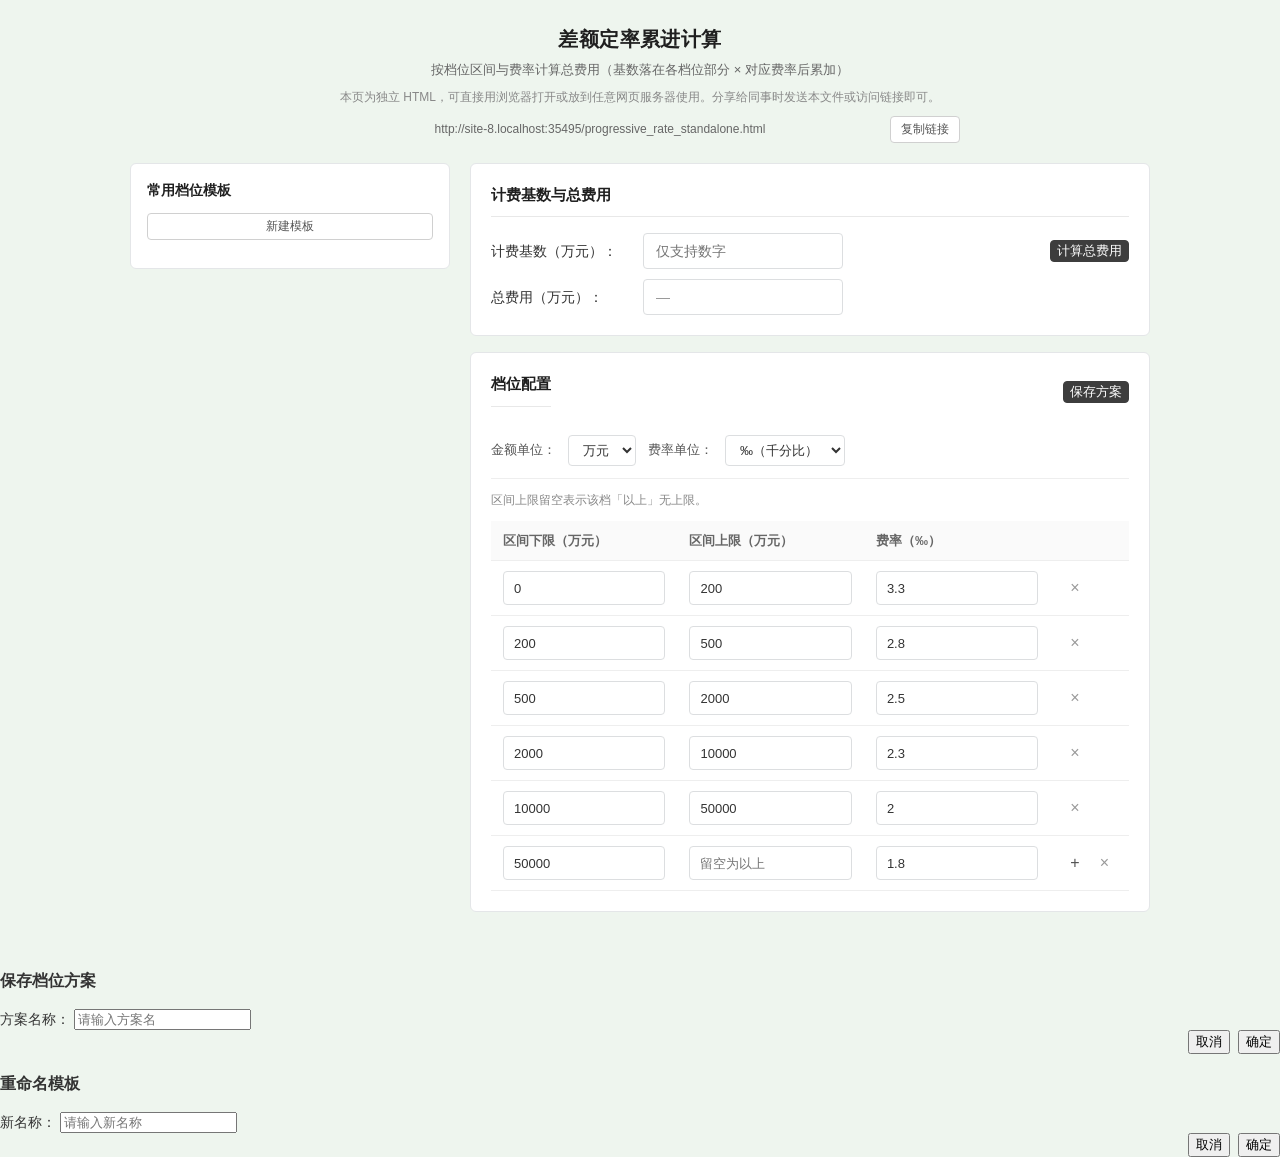
==== progressive_rate_standalone.html @ 848de78d "Add progressive rate calculator and GitHub Pages docs Made-with: Cursor" ====
<!DOCTYPE html>
<html lang="zh-CN">
<head>
    <meta charset="UTF-8">
    <meta name="viewport" content="width=device-width, initial-scale=1.0">
    <title>差额定率累进计算</title>
    <style>
        * { box-sizing: border-box; }
        /* 页面整体：浅绿背景 */
        body.progressive-rate-page { margin: 0; background: #eef5ee; color: #333; font-family: -apple-system, BlinkMacSystemFont, "Segoe UI", "PingFang SC", "Microsoft YaHei", sans-serif; font-size: 14px; line-height: 1.5; }
        .progressive-rate-wrap { min-height: 100vh; padding: 24px 0; }
        .progressive-rate .container { max-width: 1160px; margin: 0 auto; padding: 0 20px; }

        /* 页头：居中 */
        .progressive-rate .pr-header { margin-bottom: 20px; text-align: center; }
        .progressive-rate .pr-title { font-size: 20px; font-weight: 600; color: #1f1f1f; margin: 0 0 6px 0; letter-spacing: 0.02em; }
        .progressive-rate .pr-desc { font-size: 13px; color: #666; margin: 0 0 8px 0; }
        .progressive-rate .pr-share-hint { font-size: 12px; color: #888; margin: 0 0 10px 0; }
        .progressive-rate .share-bar { display: flex; flex-direction: row; align-items: center; justify-content: center; gap: 10px; margin-top: 10px; flex-wrap: wrap; max-width: 680px; margin-left: auto; margin-right: auto; }
        .progressive-rate .share-url-display { flex: 1; min-width: 0; max-width: 560px; font-size: 12px; color: #666; word-break: break-all; line-height: 1.4; }
        .progressive-rate .pr-right-block { display: flex; flex-direction: column; align-items: stretch; max-width: 680px; margin-left: auto; margin-right: auto; width: 100%; }
        .progressive-rate .pr-right-block .card { width: 100%; }

        /* 卡片 */
        .progressive-rate .card { background: #fff; border: 1px solid #e4e6e8; border-radius: 6px; padding: 20px; margin-bottom: 16px; }
        .progressive-rate .card h2 { font-size: 15px; font-weight: 600; color: #1f1f1f; margin: 0 0 16px 0; padding-bottom: 10px; border-bottom: 1px solid #e8e8e8; }

        /* 计费基数与总费用 */
        .progressive-rate .pr-io-block { }
        .progressive-rate .pr-io-row { display: flex; align-items: center; gap: 12px; flex-wrap: wrap; margin-bottom: 10px; }
        .progressive-rate .pr-io-row:last-child { margin-bottom: 0; }
        .progressive-rate .pr-io-row .btn-primary { margin-left: auto; }
        .progressive-rate .pr-io-label { font-size: 14px; color: #333; width: 140px; text-align: left; flex-shrink: 0; }
        .progressive-rate .pr-io-input { width: 200px; min-width: 200px; padding: 8px 12px; font-size: 14px; height: 36px; min-height: 36px; box-sizing: border-box; background: #fff; border: 1px solid #dcdee0; border-radius: 4px; color: #333; display: inline-flex; align-items: center; }
        .progressive-rate .pr-io-row input.pr-io-input { display: block; }
        .progressive-rate .pr-io-row input.pr-io-input:focus { outline: none; border-color: #8c8c8c; }
        .progressive-rate .output-box.empty { color: #999; }

        /* 单位配置 */
        .progressive-rate .unit-config { display: flex; align-items: center; gap: 12px; flex-wrap: wrap; margin-bottom: 12px; padding-bottom: 12px; border-bottom: 1px solid #eee; }
        .progressive-rate .unit-config label { font-size: 13px; color: #555; }
        .progressive-rate .unit-config select { padding: 6px 10px; font-size: 13px; border: 1px solid #dcdee0; border-radius: 4px; background: #fff; color: #333; }

        /* 档位配置区 */
        .progressive-rate .tiers-toolbar { margin-bottom: 12px; }
        .progressive-rate .card .subtitle, .progressive-rate .pr-card-note { font-size: 12px; color: #888; margin: 0 0 12px 0; }
        .progressive-rate .module-header { display: flex; align-items: center; justify-content: space-between; flex-wrap: wrap; gap: 8px; margin-bottom: 12px; }
        .progressive-rate .tiers-table { width: 100%; border-collapse: collapse; font-size: 13px; }
        .progressive-rate .tiers-table th, .progressive-rate .tiers-table td { padding: 10px 12px; text-align: left; vertical-align: middle; border-bottom: 1px solid #eee; }
        .progressive-rate .tiers-table th { color: #666; font-weight: 600; font-size: 13px; background: #fafafa; }
        .progressive-rate .tiers-table input[type="number"] { width: 100%; min-width: 80px; padding: 8px 10px; font-size: 13px; height: 34px; box-sizing: border-box; background: #fff; border: 1px solid #dcdee0; border-radius: 4px; color: #333; }
        .progressive-rate .tiers-table input[type="number"]:focus { outline: none; border-color: #8c8c8c; }
        .progressive-rate .tier-actions { display: flex; align-items: center; gap: 4px; }
        .progressive-rate .tier-add { color: #555; cursor: pointer; padding: 4px 8px; font-size: 16px; background: none; border: none; line-height: 1; }
        .progressive-rate .tier-add:hover { color: #333; }
        .progressive-rate .tier-delete { color: #999; cursor: pointer; padding: 4px 8px; font-size: 16px; background: none; border: none; line-height: 1; }
        .progressive-rate .tier-delete:hover { color: #666; }

        /* 布局 */
        .progressive-rate .page-layout { display: flex; gap: 20px; align-items: flex-start; justify-content: center; max-width: 1160px; margin: 0 auto; }
        .progressive-rate .sidebar { flex-shrink: 0; width: 320px; background: #fff; border: 1px solid #e4e6e8; border-radius: 6px; padding: 16px; }
        .progressive-rate .sidebar h3 { font-size: 14px; font-weight: 600; color: #1f1f1f; margin: 0 0 12px 0; }
        .progressive-rate .sidebar .btn-new-template { width: 100%; margin-bottom: 12px; }
        .progressive-rate .template-list { list-style: none; margin: 0; padding: 0; }
        .progressive-rate .template-item { display: flex; align-items: center; gap: 6px; padding: 8px 0; border-bottom: 1px solid #f0f0f0; }
        .progressive-rate .template-item:last-child { border-bottom: none; }
        .progressive-rate .template-name { flex: 1; font-size: 13px; color: #333; overflow: hidden; text-overflow: ellipsis; white-space: nowrap; }
        .progressive-rate .template-actions { flex-shrink: 0; display: flex; gap: 4px; }
        .progressive-rate .template-actions button { font-size: 12px; padding: 4px 8px; }
        .progressive-rate .main-content { flex: 1; min-width: 0; max-width: 680px; }

        /* 按钮 */
        .progressive-rate .btn { font-size: 13px; border-radius: 4px; cursor: pointer; }
        .progressive-rate .btn-sm { padding: 4px 10px; font-size: 12px; }
        .progressive-rate .btn-primary { background: #3d3d3d; border: 1px solid #3d3d3d; color: #fff; }
        .progressive-rate .btn-primary:hover { background: #505050; border-color: #505050; }
        .progressive-rate .btn-secondary { background: #fff; border: 1px solid #d0d0d0; color: #555; }
        .progressive-rate .btn-secondary:hover { background: #f5f5f5; border-color: #b8b8b8; color: #333; }

        /* 弹窗 */
        .progressive-rate .modal-overlay { position: fixed; inset: 0; background: rgba(0,0,0,0.35); display: flex; align-items: center; justify-content: center; z-index: 1000; }
        .progressive-rate .modal-overlay.hidden { display: none; }
        .progressive-rate .modal-box { background: #fff; border: 1px solid #e4e6e8; border-radius: 6px; padding: 20px; min-width: 300px; box-shadow: 0 2px 12px rgba(0,0,0,0.08); }
        .progressive-rate .modal-box h3 { font-size: 14px; font-weight: 600; color: #1f1f1f; margin: 0 0 14px 0; }
        .progressive-rate .modal-box .modal-body { margin-bottom: 14px; }
        .progressive-rate .modal-box .modal-body label { font-size: 13px; color: #555; }
        .progressive-rate .modal-box input[type="text"] { width: 100%; padding: 8px 10px; font-size: 13px; margin-top: 4px; box-sizing: border-box; border: 1px solid #dcdee0; border-radius: 4px; }

        /* 提示与隐藏 */
        .toast { position: fixed; bottom: 2rem; left: 50%; transform: translateX(-50%); padding: 0.75rem 1.5rem; background: #333; color: #fff; border-radius: 6px; box-shadow: 0 4px 12px rgba(0,0,0,0.2); z-index: 1001; font-size: 13px; }
        .toast.hidden { display: none; }
        .modal-box .modal-actions { display: flex; gap: 8px; justify-content: flex-end; }
    </style>
</head>
<body class="progressive-rate-page">
    <div class="progressive-rate-wrap">
    <div class="container progressive-rate">
        <header class="pr-header">
            <h1 class="pr-title">差额定率累进计算</h1>
            <p class="pr-desc">按档位区间与费率计算总费用（基数落在各档位部分 × 对应费率后累加）</p>
            <p class="pr-share-hint">本页为独立 HTML，可直接用浏览器打开或放到任意网页服务器使用。分享给同事时发送本文件或访问链接即可。</p>
            <div class="share-bar">
                <span id="shareUrlDisplay" class="share-url-display"></span>
                <button type="button" class="btn btn-secondary btn-sm" id="btnCopyLink">复制链接</button>
            </div>
        </header>

        <div class="page-layout">
            <aside class="sidebar">
                <h3>常用档位模板</h3>
                <button type="button" class="btn btn-secondary btn-sm btn-new-template" id="btnNewTemplate">新建模板</button>
                <ul class="template-list" id="templateList"></ul>
            </aside>
            <main class="main-content">
            <div class="pr-right-block">
        <section class="card">
            <h2>计费基数与总费用</h2>
            <div class="pr-io-block">
                <div class="io-row pr-io-row">
                    <label for="baseInput" class="pr-io-label">计费基数（<span class="unit-amount">万元</span>）：</label>
                    <input type="text" id="baseInput" class="pr-io-input" inputmode="decimal" placeholder="仅支持数字" autocomplete="off">
                    <button type="button" class="btn btn-primary" id="btnCalc">计算总费用</button>
                </div>
                <div class="total-fee-row pr-io-row">
                    <span class="pr-io-label">总费用（<span class="unit-amount">万元</span>）：</span>
                    <div id="totalOutput" class="pr-io-input output-box empty">—</div>
                </div>
            </div>
        </section>
            </div>
        <section class="card">
            <div class="module-header">
                <h2>档位配置</h2>
                <div class="tiers-toolbar">
                    <button type="button" class="btn btn-primary" id="btnSaveScheme">保存方案</button>
                </div>
            </div>
            <div class="unit-config">
                <label>金额单位：</label>
                <select id="unitAmount">
                    <option value="元">元</option>
                    <option value="万元" selected>万元</option>
                    <option value="亿元">亿元</option>
                </select>
                <label>费率单位：</label>
                <select id="unitRate">
                    <option value="‰" selected>‰（千分比）</option>
                    <option value="%">%（百分比）</option>
                </select>
            </div>
            <p class="pr-card-note">区间上限留空表示该档「以上」无上限。</p>
            <table class="tiers-table">
                <thead>
                    <tr>
                        <th>区间下限（<span class="unit-amount">万元</span>）</th>
                        <th>区间上限（<span class="unit-amount">万元</span>）</th>
                        <th>费率（<span class="unit-rate">‰</span>）</th>
                        <th style="width: 4rem;"></th>
                    </tr>
                </thead>
                <tbody id="tiersContainer"></tbody>
            </table>
        </section>
            </main>
        </div>
    </div>
    </div>

    <div id="toast" class="toast hidden"></div>

    <div id="saveSchemeModal" class="modal-overlay hidden">
        <div class="modal-box">
            <h3>保存档位方案</h3>
            <div class="modal-body">
                <label for="schemeNameInput">方案名称：</label>
                <input type="text" id="schemeNameInput" placeholder="请输入方案名" maxlength="50" autocomplete="off">
            </div>
            <div class="modal-actions">
                <button type="button" class="btn btn-secondary btn-sm" id="btnSchemeCancel">取消</button>
                <button type="button" class="btn btn-primary btn-sm" id="btnSchemeConfirm">确定</button>
            </div>
        </div>
    </div>

    <div id="renameModal" class="modal-overlay hidden">
        <div class="modal-box">
            <h3>重命名模板</h3>
            <div class="modal-body">
                <label for="renameInput">新名称：</label>
                <input type="text" id="renameInput" placeholder="请输入新名称" maxlength="50" autocomplete="off">
            </div>
            <div class="modal-actions">
                <button type="button" class="btn btn-secondary btn-sm" id="btnRenameCancel">取消</button>
                <button type="button" class="btn btn-primary btn-sm" id="btnRenameConfirm">确定</button>
            </div>
        </div>
    </div>

    <script>
(function () {
    const baseInput = document.getElementById('baseInput');
    const btnCalc = document.getElementById('btnCalc');
    const totalOutput = document.getElementById('totalOutput');
    const tiersContainer = document.getElementById('tiersContainer');

    function syncUnitLabels() {
        var amount = document.getElementById('unitAmount').value;
        var rate = document.getElementById('unitRate').value;
        document.querySelectorAll('.unit-amount').forEach(function (el) { el.textContent = amount; });
        document.querySelectorAll('.unit-rate').forEach(function (el) { el.textContent = rate; });
    }

    document.getElementById('unitAmount').addEventListener('change', syncUnitLabels);
    document.getElementById('unitRate').addEventListener('change', syncUnitLabels);

    const STORAGE_KEY = 'progressive_rate_templates';

    function getTemplates() {
        try {
            var raw = localStorage.getItem(STORAGE_KEY);
            return raw ? JSON.parse(raw) : [];
        } catch (e) {
            return [];
        }
    }

    function saveTemplates(list) {
        try {
            localStorage.setItem(STORAGE_KEY, JSON.stringify(list));
        } catch (e) {}
    }

    function renderTemplateList() {
        var list = document.getElementById('templateList');
        var data = getTemplates();
        list.innerHTML = '';
        function esc(s) {
            if (!s) return '';
            return String(s).replace(/&/g, '&amp;').replace(/</g, '&lt;').replace(/>/g, '&gt;').replace(/"/g, '&quot;');
        }
        data.forEach(function (t) {
            var li = document.createElement('li');
            li.className = 'template-item';
            li.innerHTML =
                '<span class="template-name" data-id="' + esc(t.id) + '" title="' + esc(t.name || '') + '">' + esc(t.name || '未命名') + '</span>' +
                '<span class="template-actions">' +
                '<button type="button" class="btn btn-secondary btn-sm btn-template-edit" data-id="' + esc(t.id) + '">编辑</button>' +
                '<button type="button" class="btn btn-secondary btn-sm btn-template-rename" data-id="' + esc(t.id) + '">重命名</button>' +
                '<button type="button" class="btn btn-secondary btn-sm btn-template-delete" data-id="' + esc(t.id) + '">删除</button>' +
                '</span>';
            list.appendChild(li);
        });
        list.querySelectorAll('.btn-template-edit').forEach(function (btn) {
            btn.addEventListener('click', function (e) {
                e.stopPropagation();
                var id = this.dataset.id;
                var data = getTemplates().find(function (t) { return t.id === id; });
                if (data && data.tiers && data.tiers.length) {
                    tiers.length = 0;
                    data.tiers.forEach(function (r) {
                        tiers.push({ lower: r.lower, upper: r.upper === undefined || r.upper === null ? '' : r.upper, rate: r.rate });
                    });
                    renderTiers();
                    showToast('已加载模板：' + (data.name || '未命名'));
                }
            });
        });
        list.querySelectorAll('.btn-template-rename').forEach(function (btn) {
            btn.addEventListener('click', function (e) {
                e.stopPropagation();
                var id = this.dataset.id;
                var t = getTemplates().find(function (x) { return x.id === id; });
                openRenameModal(id, t ? (t.name || '') : '');
            });
        });
        list.querySelectorAll('.btn-template-delete').forEach(function (btn) {
            btn.addEventListener('click', function (e) {
                e.stopPropagation();
                var id = this.dataset.id;
                var data = getTemplates().filter(function (t) { return t.id !== id; });
                saveTemplates(data);
                renderTemplateList();
                showToast('已删除该模板');
            });
        });
    }

    function openRenameModal(id, currentName) {
        window._renameTemplateId = id;
        document.getElementById('renameInput').value = currentName;
        document.getElementById('renameModal').classList.remove('hidden');
        document.getElementById('renameInput').focus();
    }

    function closeRenameModal() {
        document.getElementById('renameModal').classList.add('hidden');
        window._renameTemplateId = null;
    }

    function openSaveSchemeModal() {
        document.getElementById('schemeNameInput').value = '';
        document.getElementById('saveSchemeModal').classList.remove('hidden');
        document.getElementById('schemeNameInput').focus();
    }

    function closeSaveSchemeModal() {
        document.getElementById('saveSchemeModal').classList.add('hidden');
    }

    document.getElementById('btnSaveScheme').addEventListener('click', openSaveSchemeModal);
    document.getElementById('btnSchemeCancel').addEventListener('click', closeSaveSchemeModal);
    document.getElementById('btnSchemeConfirm').addEventListener('click', function () {
        var name = document.getElementById('schemeNameInput').value.trim();
        if (!name) { showToast('请输入方案名称'); return; }
        syncTiersFromDom();
        var list = getTemplates();
        var newId = 't_' + Date.now() + '_' + Math.random().toString(36).slice(2, 8);
        list.push({ id: newId, name: name, tiers: tiers.map(function (t) { return { lower: t.lower, upper: t.upper, rate: t.rate }; }) });
        saveTemplates(list);
        renderTemplateList();
        closeSaveSchemeModal();
        showToast('方案已保存');
    });
    document.getElementById('btnNewTemplate').addEventListener('click', function () {
        tiers = [{ lower: 0, upper: '', rate: 0 }];
        renderTiers();
        showToast('已清空为新建模板');
    });
    document.getElementById('btnRenameCancel').addEventListener('click', closeRenameModal);
    document.getElementById('btnRenameConfirm').addEventListener('click', function () {
        var id = window._renameTemplateId;
        if (!id) return;
        var newName = document.getElementById('renameInput').value.trim();
        if (!newName) { showToast('请输入新名称'); return; }
        var list = getTemplates();
        var t = list.find(function (x) { return x.id === id; });
        if (t) { t.name = newName; saveTemplates(list); renderTemplateList(); closeRenameModal(); showToast('已重命名'); }
    });

    const defaultTiers = [
        { lower: 0, upper: 200, rate: 3.30 },
        { lower: 200, upper: 500, rate: 2.80 },
        { lower: 500, upper: 2000, rate: 2.50 },
        { lower: 2000, upper: 10000, rate: 2.30 },
        { lower: 10000, upper: 50000, rate: 2.00 },
        { lower: 50000, upper: '', rate: 1.80 },
    ];
    let tiers = defaultTiers.map(t => ({ ...t }));

    function parseNum(val) {
        if (val === '' || val == null) return null;
        var s = String(val).trim();
        if (s === '') return null;
        var n = parseFloat(s);
        return isNaN(n) ? null : n;
    }

    baseInput.addEventListener('keypress', function (e) {
        var k = e.key;
        if (['Backspace', 'Tab', 'ArrowLeft', 'ArrowRight', 'Delete'].includes(k)) return;
        if (e.ctrlKey || e.metaKey) return;
        if (k === '.' && !e.target.value.includes('.')) return;
        if (!/[0-9]/.test(k)) e.preventDefault();
    });
    baseInput.addEventListener('paste', function (e) {
        var text = (e.clipboardData || window.clipboardData).getData('text');
        if (text && !/^[\d.\s]*$/.test(text)) e.preventDefault();
    });
    baseInput.addEventListener('input', function () {
        var v = this.value.replace(/[^\d.]/g, '');
        var parts = v.split('.');
        if (parts.length > 2) v = parts[0] + '.' + parts.slice(1).join('');
        this.value = v;
    });

    function renderTiers() {
        tiersContainer.innerHTML = '';
        tiers.forEach(function (tier, index) {
            var tr = document.createElement('tr');
            tr.className = 'tier-row';
            tr.dataset.index = index;
            var upperEmpty = tier.upper === '' || tier.upper == null;
            var isLast = index === tiers.length - 1;
            var actionsHtml = '<span class="tier-actions">';
            if (isLast) actionsHtml += '<button type="button" class="tier-add" data-index="' + index + '" title="增加档位">+</button>';
            actionsHtml += '<button type="button" class="tier-delete" data-index="' + index + '" title="删除此档位">×</button></span>';
            tr.innerHTML =
                '<td><input type="number" class="tier-lower" step="any" min="0" value="' + (tier.lower ?? '') + '" placeholder="0"></td>' +
                '<td><input type="number" class="tier-upper" step="any" min="0" value="' + (upperEmpty ? '' : tier.upper) + '" placeholder="留空为以上"></td>' +
                '<td><input type="number" class="tier-rate" step="any" min="0" value="' + (tier.rate ?? '') + '" placeholder="如 3.30"></td>' +
                '<td>' + actionsHtml + '</td>';
            tiersContainer.appendChild(tr);
        });
        tiersContainer.querySelectorAll('.tier-lower, .tier-upper, .tier-rate').forEach(function (inp) {
            inp.addEventListener('input', syncTiersFromDom);
        });
        tiersContainer.querySelectorAll('.tier-add').forEach(function (btn) {
            btn.addEventListener('click', function () {
                var i = parseInt(this.dataset.index, 10);
                syncTiersFromDom();
                var prev = tiers[i];
                var nextLower = (prev.upper !== '' && prev.upper != null) ? Number(prev.upper) : 0;
                tiers.splice(i + 1, 0, { lower: nextLower, upper: '', rate: 0 });
                renderTiers();
            });
        });
        tiersContainer.querySelectorAll('.tier-delete').forEach(function (btn) {
            btn.addEventListener('click', function () {
                var i = parseInt(this.dataset.index, 10);
                tiers.splice(i, 1);
                renderTiers();
            });
        });
    }

    function syncTiersFromDom() {
        var rows = tiersContainer.querySelectorAll('tr.tier-row');
        tiers = [];
        rows.forEach(function (row) {
            var lower = parseNum(row.querySelector('.tier-lower').value);
            var upperInp = row.querySelector('.tier-upper').value;
            var rate = parseNum(row.querySelector('.tier-rate').value);
            tiers.push({
                lower: lower != null ? lower : 0,
                upper: upperInp.trim() === '' ? '' : (parseNum(upperInp) != null ? parseNum(upperInp) : ''),
                rate: rate != null ? rate : 0,
            });
        });
    }

    function getTiersForCalc() {
        syncTiersFromDom();
        return tiers.filter(t => t.lower != null && t.rate != null).sort((a, b) => (a.lower || 0) - (b.lower || 0));
    }

    function calcTotal() {
        var baseVal = parseNum(baseInput.value);
        if (baseVal == null || baseVal < 0) {
            totalOutput.textContent = '—';
            totalOutput.classList.add('empty');
            if (baseInput.value.trim() !== '') showToast('请输入有效的计费基数（数字）');
            return;
        }
        var list = getTiersForCalc();
        if (list.length === 0) {
            totalOutput.textContent = '—';
            totalOutput.classList.add('empty');
            showToast('请至少配置一个有效档位（下限与费率必填）');
            return;
        }
        var total = 0, base = baseVal;
        for (var i = 0; i < list.length; i++) {
            var lower = Number(list[i].lower);
            var upper = list[i].upper === '' || list[i].upper == null ? null : Number(list[i].upper);
            var rate = Number(list[i].rate);
            if (base <= lower) continue;
            var segmentTop = upper == null ? base : Math.min(upper, base);
            var segment = segmentTop - lower;
            if (segment <= 0) continue;
            var rateDivisor = document.getElementById('unitRate').value === '%' ? 100 : 1000;
            total += segment * (rate / rateDivisor);
        }
        totalOutput.textContent = total.toFixed(2);
        totalOutput.classList.remove('empty');
    }

    function showToast(msg) {
        var el = document.getElementById('toast');
        el.textContent = msg;
        el.classList.remove('hidden');
        setTimeout(function () { el.classList.add('hidden'); }, 3000);
    }

    btnCalc.addEventListener('click', calcTotal);

    var shareUrlDisplay = document.getElementById('shareUrlDisplay');
    if (shareUrlDisplay) shareUrlDisplay.textContent = window.location.href || '（直接打开本文件时无链接，请部署到服务器后访问）';
    var btnCopyLink = document.getElementById('btnCopyLink');
    if (btnCopyLink) {
        btnCopyLink.addEventListener('click', function () {
            var url = window.location.href;
            if (!url || url.indexOf('file://') === 0) {
                showToast('当前为本地文件，无链接可复制。请将本文件放到网页服务器后访问再复制。');
                return;
            }
            if (navigator.clipboard && navigator.clipboard.writeText) {
                navigator.clipboard.writeText(url).then(function () { showToast('链接已复制，可分享给同事'); }).catch(function () { fallbackCopyUrl(url); });
            } else { fallbackCopyUrl(url); }
        });
    }
    function fallbackCopyUrl(url) {
        var ta = document.createElement('textarea');
        ta.value = url;
        ta.style.position = 'fixed';
        ta.style.opacity = '0';
        document.body.appendChild(ta);
        ta.select();
        try {
            document.execCommand('copy');
            showToast('链接已复制，可分享给同事');
        } catch (e) {
            showToast('复制失败，请手动分享当前页地址');
        }
        document.body.removeChild(ta);
    }

    syncUnitLabels();
    renderTiers();
    renderTemplateList();
})();
    </script>
</body>
</html>
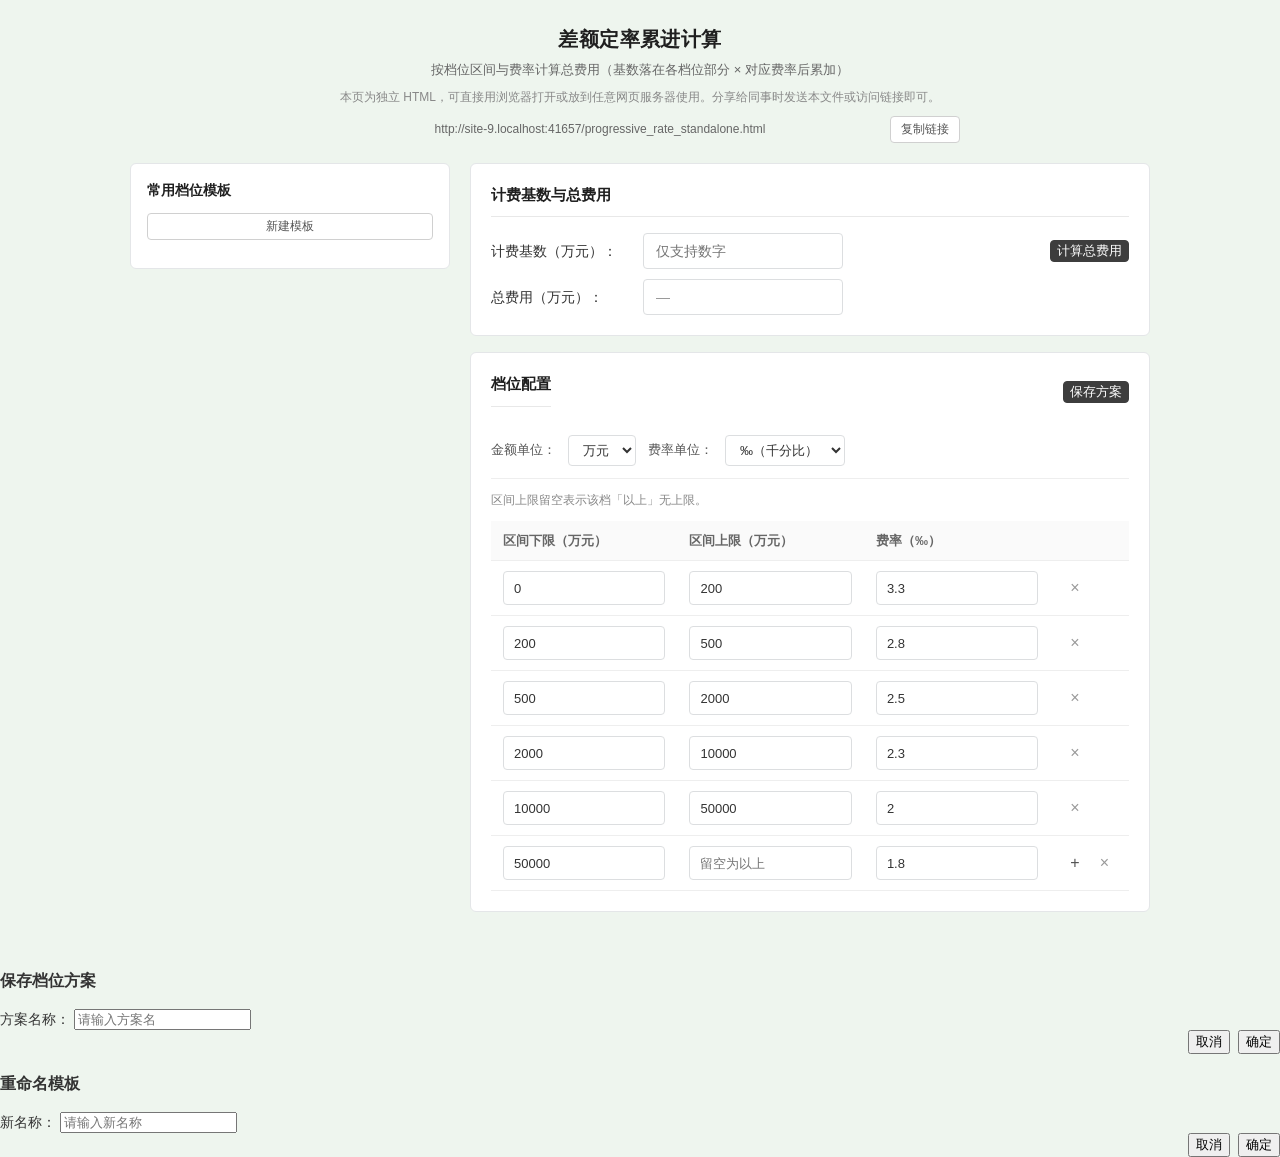
==== commit 5e3e0031: "feat: 计算总费用前校验档位连续性（本档上限=下一档下限） Made-with: Cursor" ====
--- a/progressive_rate_standalone.html
+++ b/progressive_rate_standalone.html
@@ -433,6 +433,20 @@
         return tiers.filter(t => t.lower != null && t.rate != null).sort((a, b) => (a.lower || 0) - (b.lower || 0));
     }
 
+    function validateTierContinuity(list) {
+        if (list.length <= 1) return { ok: true };
+        for (var i = 0; i < list.length - 1; i++) {
+            var u = list[i].upper;
+            if (u === '' || u == null) return { ok: false, msg: '除最后一档外，每档区间上限不能为空，且本档上限须与下一档下限一致。' };
+            var upperNum = Number(u);
+            var nextLower = Number(list[i + 1].lower);
+            if (isNaN(upperNum) || isNaN(nextLower) || Math.abs(upperNum - nextLower) > 1e-9) {
+                return { ok: false, msg: '本档区间的上限必须与下一档区间的下限一致，请检查档位是否连续。' };
+            }
+        }
+        return { ok: true };
+    }
+
     function calcTotal() {
         var baseVal = parseNum(baseInput.value);
         if (baseVal == null || baseVal < 0) {
@@ -446,6 +460,11 @@
             totalOutput.textContent = '—';
             totalOutput.classList.add('empty');
             showToast('请至少配置一个有效档位（下限与费率必填）');
+            return;
+        }
+        var continuity = validateTierContinuity(list);
+        if (!continuity.ok) {
+            showToast(continuity.msg);
             return;
         }
         var total = 0, base = baseVal;
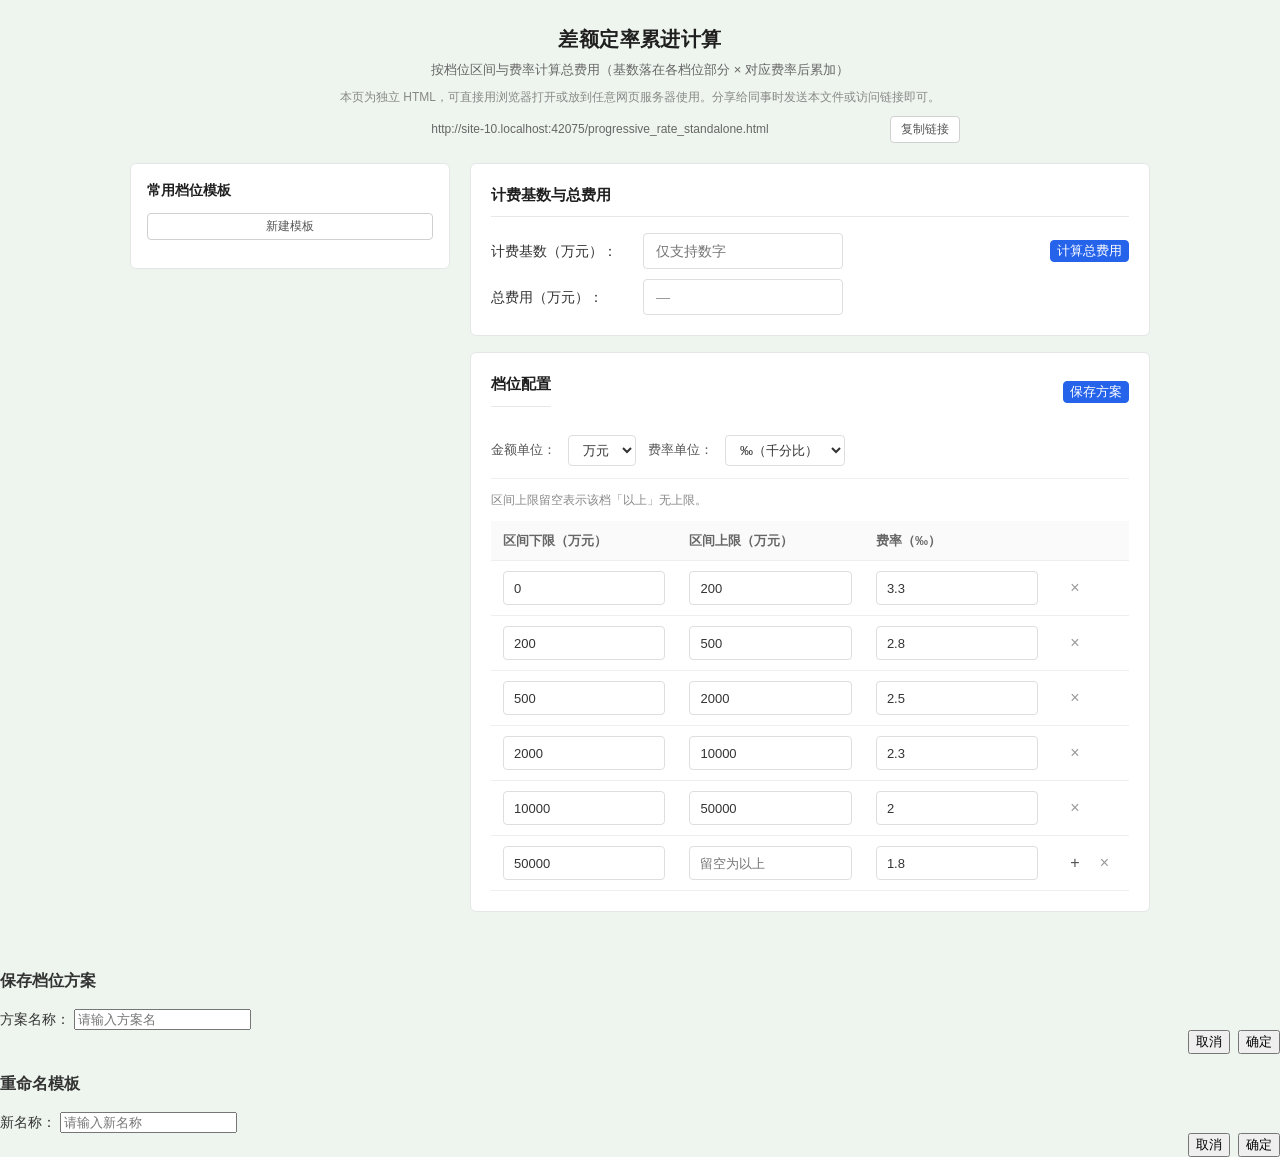
==== commit acf09034: "style: 主按钮改为蓝底白字 Made-with: Cursor" ====
--- a/progressive_rate_standalone.html
+++ b/progressive_rate_standalone.html
@@ -72,8 +72,8 @@
         /* 按钮 */
         .progressive-rate .btn { font-size: 13px; border-radius: 4px; cursor: pointer; }
         .progressive-rate .btn-sm { padding: 4px 10px; font-size: 12px; }
-        .progressive-rate .btn-primary { background: #3d3d3d; border: 1px solid #3d3d3d; color: #fff; }
-        .progressive-rate .btn-primary:hover { background: #505050; border-color: #505050; }
+        .progressive-rate .btn-primary { background: #2563eb; border: 1px solid #2563eb; color: #fff; }
+        .progressive-rate .btn-primary:hover { background: #1d4ed8; border-color: #1d4ed8; }
         .progressive-rate .btn-secondary { background: #fff; border: 1px solid #d0d0d0; color: #555; }
         .progressive-rate .btn-secondary:hover { background: #f5f5f5; border-color: #b8b8b8; color: #333; }
 
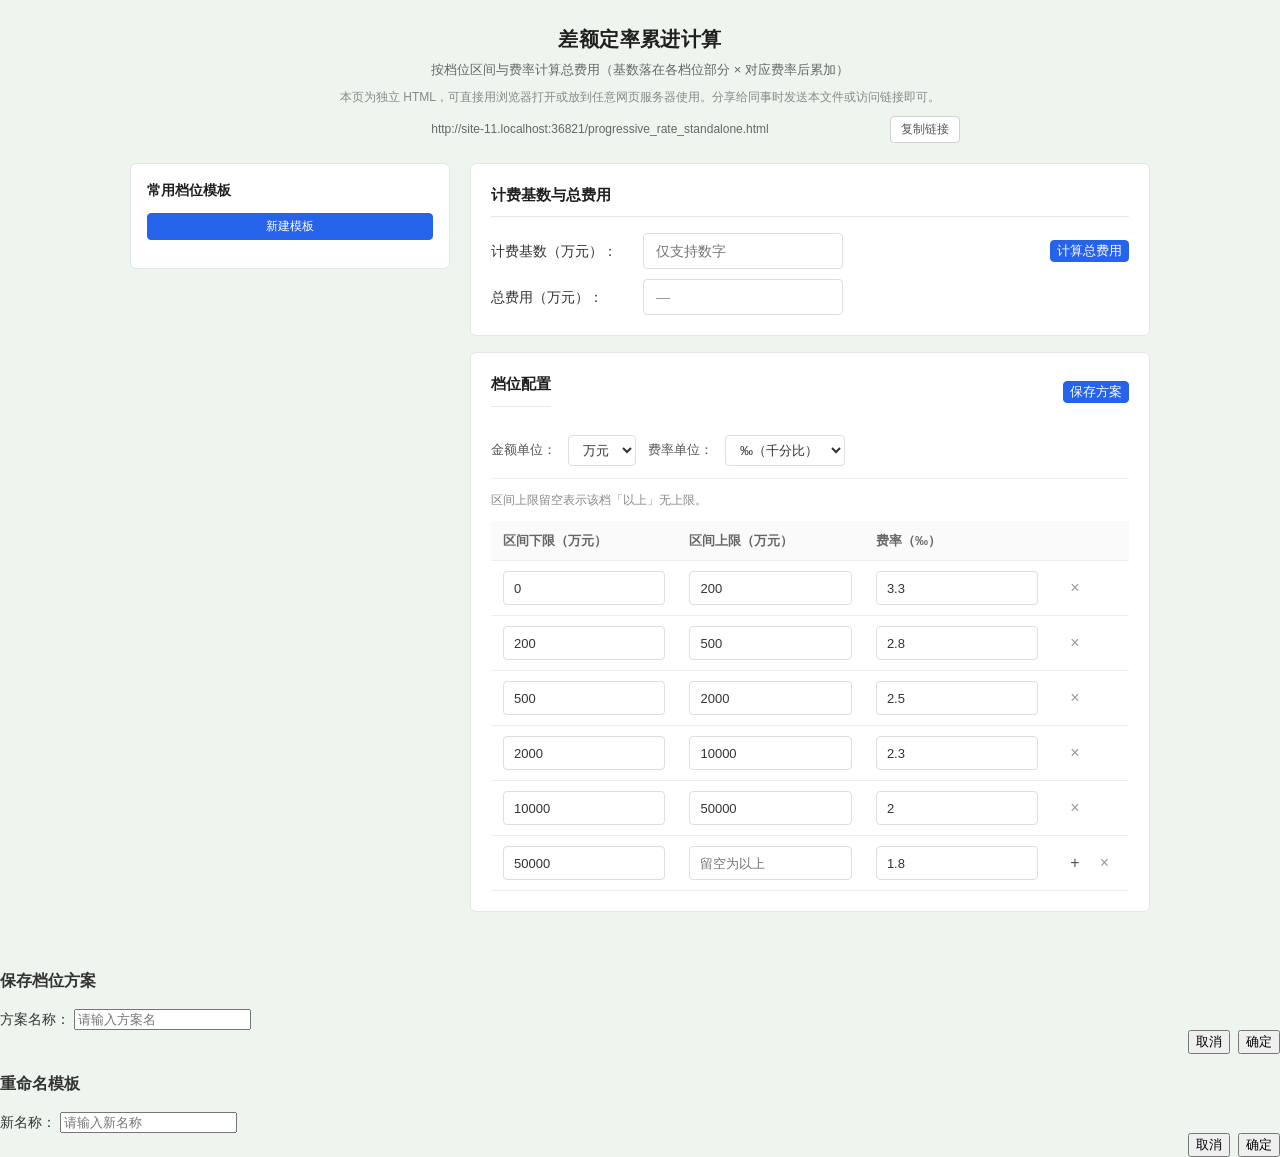
==== commit 03494148: "style: 新建模板按钮改为蓝底白字 Made-with: Cursor" ====
--- a/progressive_rate_standalone.html
+++ b/progressive_rate_standalone.html
@@ -108,7 +108,7 @@
         <div class="page-layout">
             <aside class="sidebar">
                 <h3>常用档位模板</h3>
-                <button type="button" class="btn btn-secondary btn-sm btn-new-template" id="btnNewTemplate">新建模板</button>
+                <button type="button" class="btn btn-primary btn-sm btn-new-template" id="btnNewTemplate">新建模板</button>
                 <ul class="template-list" id="templateList"></ul>
             </aside>
             <main class="main-content">
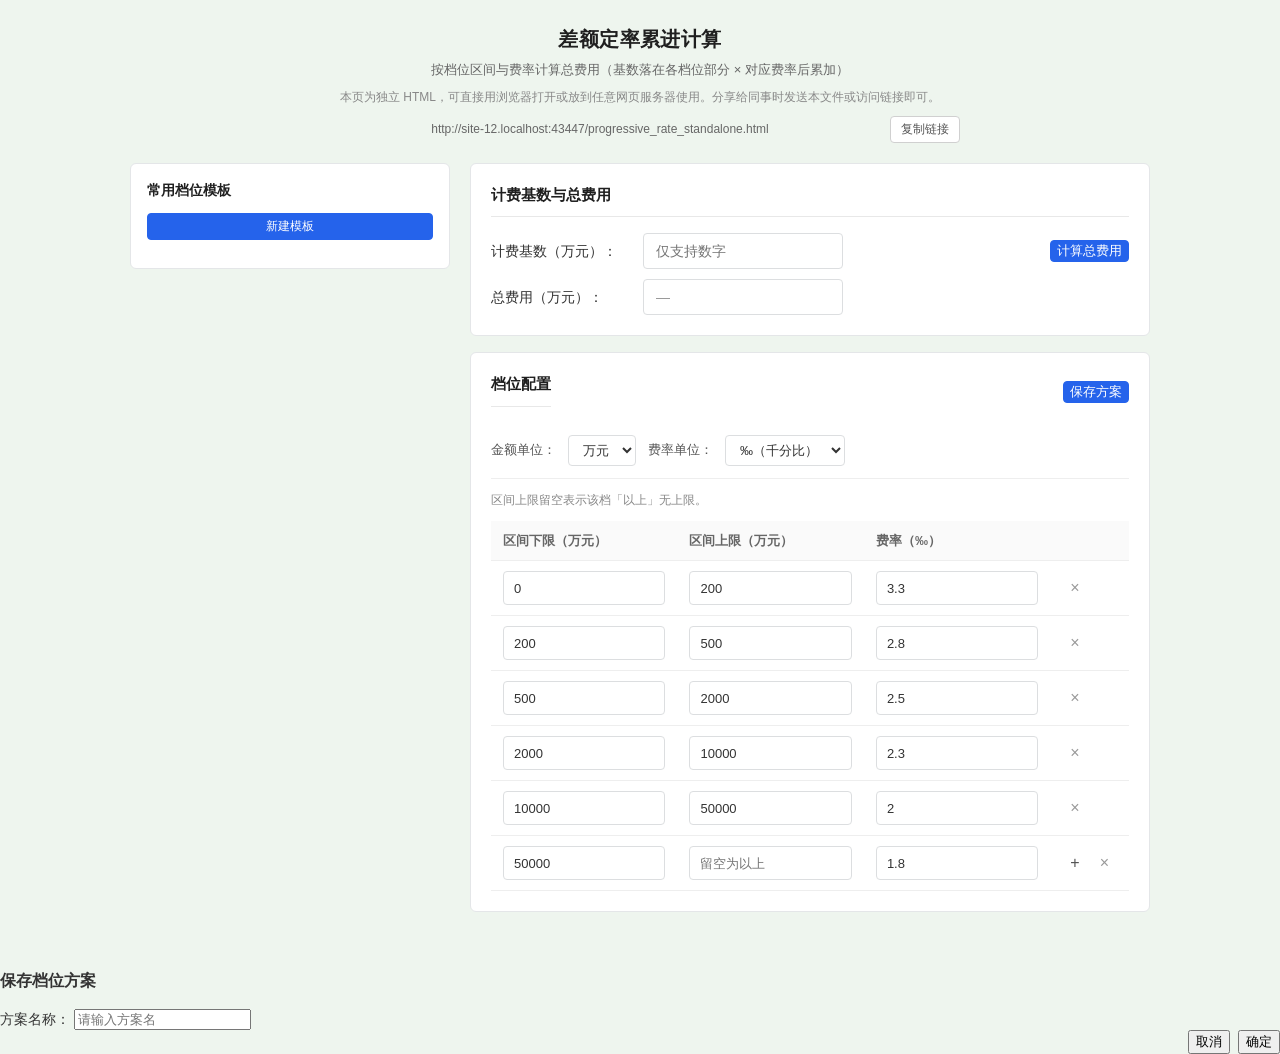
==== commit 167018ff: "feat: 重命名改为就地编辑方案名，取消弹窗 Made-with: Cursor" ====
--- a/progressive_rate_standalone.html
+++ b/progressive_rate_standalone.html
@@ -65,6 +65,7 @@
         .progressive-rate .template-item { display: flex; align-items: center; gap: 6px; padding: 8px 0; border-bottom: 1px solid #f0f0f0; }
         .progressive-rate .template-item:last-child { border-bottom: none; }
         .progressive-rate .template-name { flex: 1; font-size: 13px; color: #333; overflow: hidden; text-overflow: ellipsis; white-space: nowrap; }
+        .progressive-rate .template-name-edit { flex: 1; min-width: 0; font-size: 13px; padding: 2px 6px; border: 1px solid #2563eb; border-radius: 4px; box-sizing: border-box; }
         .progressive-rate .template-actions { flex-shrink: 0; display: flex; gap: 4px; }
         .progressive-rate .template-actions button { font-size: 12px; padding: 4px 8px; }
         .progressive-rate .main-content { flex: 1; min-width: 0; max-width: 680px; }
@@ -182,20 +183,6 @@
         </div>
     </div>
 
-    <div id="renameModal" class="modal-overlay hidden">
-        <div class="modal-box">
-            <h3>重命名模板</h3>
-            <div class="modal-body">
-                <label for="renameInput">新名称：</label>
-                <input type="text" id="renameInput" placeholder="请输入新名称" maxlength="50" autocomplete="off">
-            </div>
-            <div class="modal-actions">
-                <button type="button" class="btn btn-secondary btn-sm" id="btnRenameCancel">取消</button>
-                <button type="button" class="btn btn-primary btn-sm" id="btnRenameConfirm">确定</button>
-            </div>
-        </div>
-    </div>
-
     <script>
 (function () {
     const baseInput = document.getElementById('baseInput');
@@ -269,8 +256,34 @@
             btn.addEventListener('click', function (e) {
                 e.stopPropagation();
                 var id = this.dataset.id;
+                var li = btn.closest('.template-item');
+                var nameSpan = li.querySelector('.template-name');
+                if (!nameSpan) return;
                 var t = getTemplates().find(function (x) { return x.id === id; });
-                openRenameModal(id, t ? (t.name || '') : '');
+                var currentName = t ? (t.name || '') : '';
+                var inp = document.createElement('input');
+                inp.type = 'text';
+                inp.className = 'template-name-edit';
+                inp.value = currentName;
+                inp.dataset.id = id;
+                inp.maxLength = 50;
+                inp.setAttribute('autocomplete', 'off');
+                function doSave() {
+                    var newName = inp.value.trim();
+                    if (!newName) { showToast('名称不能为空'); inp.focus(); return; }
+                    var list = getTemplates();
+                    var item = list.find(function (x) { return x.id === id; });
+                    if (item) { item.name = newName; saveTemplates(list); renderTemplateList(); showToast('已重命名'); }
+                }
+                function doCancel() { renderTemplateList(); }
+                inp.addEventListener('keydown', function (ev) {
+                    if (ev.key === 'Enter') { ev.preventDefault(); doSave(); }
+                    else if (ev.key === 'Escape') { ev.preventDefault(); doCancel(); }
+                });
+                inp.addEventListener('blur', doSave);
+                nameSpan.parentNode.replaceChild(inp, nameSpan);
+                inp.focus();
+                inp.select();
             });
         });
         list.querySelectorAll('.btn-template-delete').forEach(function (btn) {
@@ -283,18 +296,6 @@
                 showToast('已删除该模板');
             });
         });
-    }
-
-    function openRenameModal(id, currentName) {
-        window._renameTemplateId = id;
-        document.getElementById('renameInput').value = currentName;
-        document.getElementById('renameModal').classList.remove('hidden');
-        document.getElementById('renameInput').focus();
-    }
-
-    function closeRenameModal() {
-        document.getElementById('renameModal').classList.add('hidden');
-        window._renameTemplateId = null;
     }
 
     function openSaveSchemeModal() {
@@ -326,17 +327,6 @@
         renderTiers();
         showToast('已清空为新建模板');
     });
-    document.getElementById('btnRenameCancel').addEventListener('click', closeRenameModal);
-    document.getElementById('btnRenameConfirm').addEventListener('click', function () {
-        var id = window._renameTemplateId;
-        if (!id) return;
-        var newName = document.getElementById('renameInput').value.trim();
-        if (!newName) { showToast('请输入新名称'); return; }
-        var list = getTemplates();
-        var t = list.find(function (x) { return x.id === id; });
-        if (t) { t.name = newName; saveTemplates(list); renderTemplateList(); closeRenameModal(); showToast('已重命名'); }
-    });
-
     const defaultTiers = [
         { lower: 0, upper: 200, rate: 3.30 },
         { lower: 200, upper: 500, rate: 2.80 },
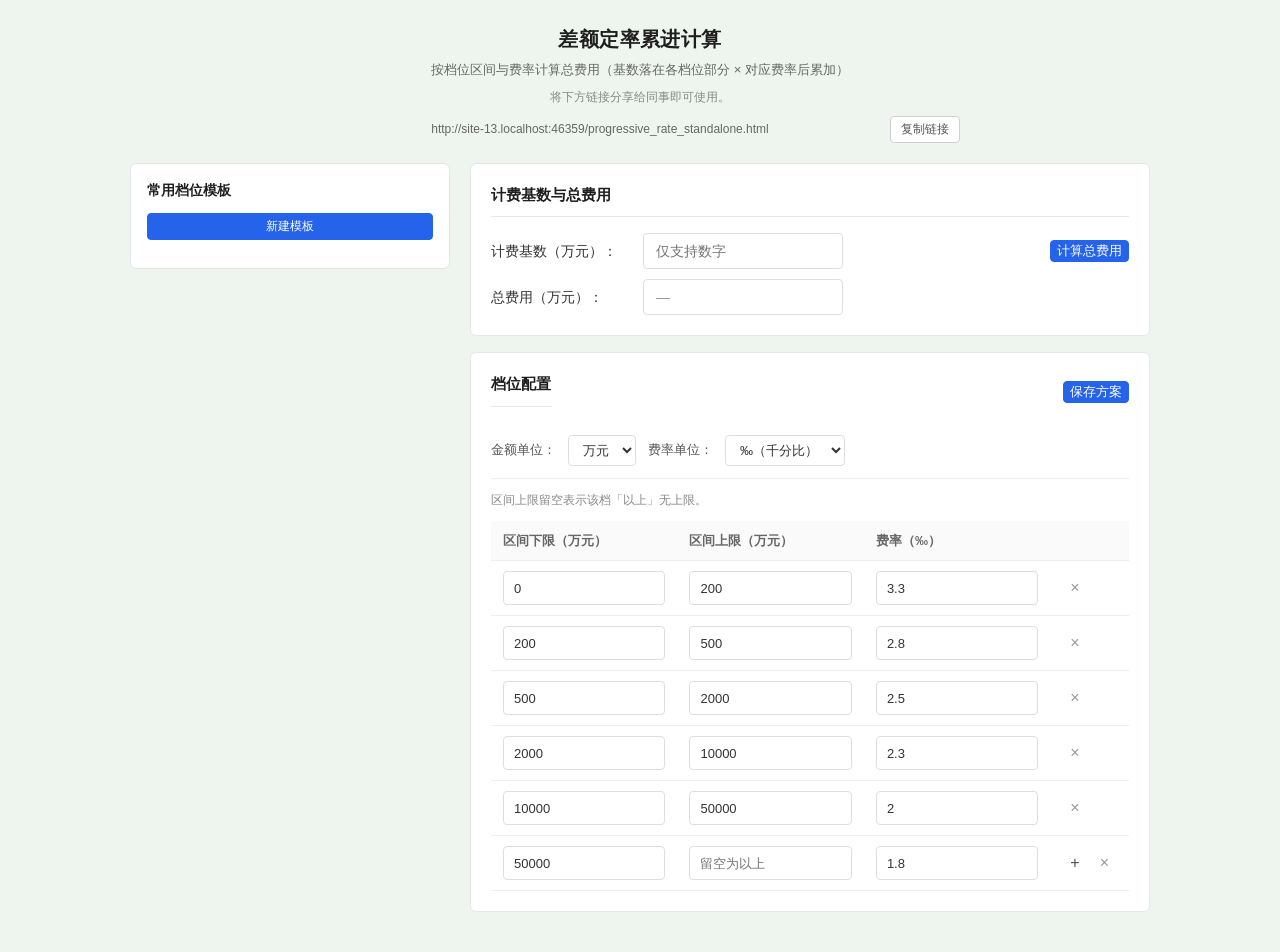
==== commit b8f02513: "fix: 保存方案弹窗整页居中；模板按钮文案改为打开；样式独立于 body Made-with: Cursor" ====
--- a/progressive_rate_standalone.html
+++ b/progressive_rate_standalone.html
@@ -78,19 +78,16 @@
         .progressive-rate .btn-secondary { background: #fff; border: 1px solid #d0d0d0; color: #555; }
         .progressive-rate .btn-secondary:hover { background: #f5f5f5; border-color: #b8b8b8; color: #333; }
 
-        /* 弹窗 */
-        .progressive-rate .modal-overlay { position: fixed; inset: 0; background: rgba(0,0,0,0.35); display: flex; align-items: center; justify-content: center; z-index: 1000; }
-        .progressive-rate .modal-overlay.hidden { display: none; }
-        .progressive-rate .modal-box { background: #fff; border: 1px solid #e4e6e8; border-radius: 6px; padding: 20px; min-width: 300px; box-shadow: 0 2px 12px rgba(0,0,0,0.08); }
-        .progressive-rate .modal-box h3 { font-size: 14px; font-weight: 600; color: #1f1f1f; margin: 0 0 14px 0; }
-        .progressive-rate .modal-box .modal-body { margin-bottom: 14px; }
-        .progressive-rate .modal-box .modal-body label { font-size: 13px; color: #555; }
-        .progressive-rate .modal-box input[type="text"] { width: 100%; padding: 8px 10px; font-size: 13px; margin-top: 4px; box-sizing: border-box; border: 1px solid #dcdee0; border-radius: 4px; }
-
-        /* 提示与隐藏 */
+        /* 弹窗：整页正中覆盖 */
+        .progressive-rate-page .modal-overlay { position: fixed; top: 0; left: 0; right: 0; bottom: 0; width: 100%; height: 100%; background: rgba(0,0,0,0.35); display: flex; align-items: center; justify-content: center; z-index: 9999; }
+        .progressive-rate-page .modal-overlay.hidden { display: none; }
+        .progressive-rate-page .modal-box { background: #fff; border: 1px solid #e4e6e8; border-radius: 6px; padding: 20px; min-width: 320px; max-width: 90vw; box-shadow: 0 4px 24px rgba(0,0,0,0.15); }
+        .progressive-rate-page .modal-box.modal-save-scheme .modal-prompt { font-size: 14px; color: #333; margin: 0 0 12px 0; }
+        .progressive-rate-page .modal-box .modal-scheme-input { width: 100%; padding: 8px 12px; font-size: 14px; margin-bottom: 16px; box-sizing: border-box; border: 1px solid #dcdee0; border-radius: 4px; }
+        .progressive-rate-page .modal-box .modal-scheme-input:focus { outline: none; border-color: #2563eb; }
+        .progressive-rate-page .modal-box .modal-actions { display: flex; gap: 8px; justify-content: flex-end; }
         .toast { position: fixed; bottom: 2rem; left: 50%; transform: translateX(-50%); padding: 0.75rem 1.5rem; background: #333; color: #fff; border-radius: 6px; box-shadow: 0 4px 12px rgba(0,0,0,0.2); z-index: 1001; font-size: 13px; }
         .toast.hidden { display: none; }
-        .modal-box .modal-actions { display: flex; gap: 8px; justify-content: flex-end; }
     </style>
 </head>
 <body class="progressive-rate-page">
@@ -99,7 +96,7 @@
         <header class="pr-header">
             <h1 class="pr-title">差额定率累进计算</h1>
             <p class="pr-desc">按档位区间与费率计算总费用（基数落在各档位部分 × 对应费率后累加）</p>
-            <p class="pr-share-hint">本页为独立 HTML，可直接用浏览器打开或放到任意网页服务器使用。分享给同事时发送本文件或访问链接即可。</p>
+            <p class="pr-share-hint">将下方链接分享给同事即可使用。</p>
             <div class="share-bar">
                 <span id="shareUrlDisplay" class="share-url-display"></span>
                 <button type="button" class="btn btn-secondary btn-sm" id="btnCopyLink">复制链接</button>
@@ -170,12 +167,9 @@
     <div id="toast" class="toast hidden"></div>
 
     <div id="saveSchemeModal" class="modal-overlay hidden">
-        <div class="modal-box">
-            <h3>保存档位方案</h3>
-            <div class="modal-body">
-                <label for="schemeNameInput">方案名称：</label>
-                <input type="text" id="schemeNameInput" placeholder="请输入方案名" maxlength="50" autocomplete="off">
-            </div>
+        <div class="modal-box modal-save-scheme">
+            <p class="modal-prompt">请输入方案名（用于在左侧模板列表中显示）</p>
+            <input type="text" id="schemeNameInput" class="modal-scheme-input" placeholder="方案名" maxlength="50" autocomplete="off">
             <div class="modal-actions">
                 <button type="button" class="btn btn-secondary btn-sm" id="btnSchemeCancel">取消</button>
                 <button type="button" class="btn btn-primary btn-sm" id="btnSchemeConfirm">确定</button>
@@ -231,7 +225,7 @@
             li.innerHTML =
                 '<span class="template-name" data-id="' + esc(t.id) + '" title="' + esc(t.name || '') + '">' + esc(t.name || '未命名') + '</span>' +
                 '<span class="template-actions">' +
-                '<button type="button" class="btn btn-secondary btn-sm btn-template-edit" data-id="' + esc(t.id) + '">编辑</button>' +
+                '<button type="button" class="btn btn-secondary btn-sm btn-template-edit" data-id="' + esc(t.id) + '">打开</button>' +
                 '<button type="button" class="btn btn-secondary btn-sm btn-template-rename" data-id="' + esc(t.id) + '">重命名</button>' +
                 '<button type="button" class="btn btn-secondary btn-sm btn-template-delete" data-id="' + esc(t.id) + '">删除</button>' +
                 '</span>';
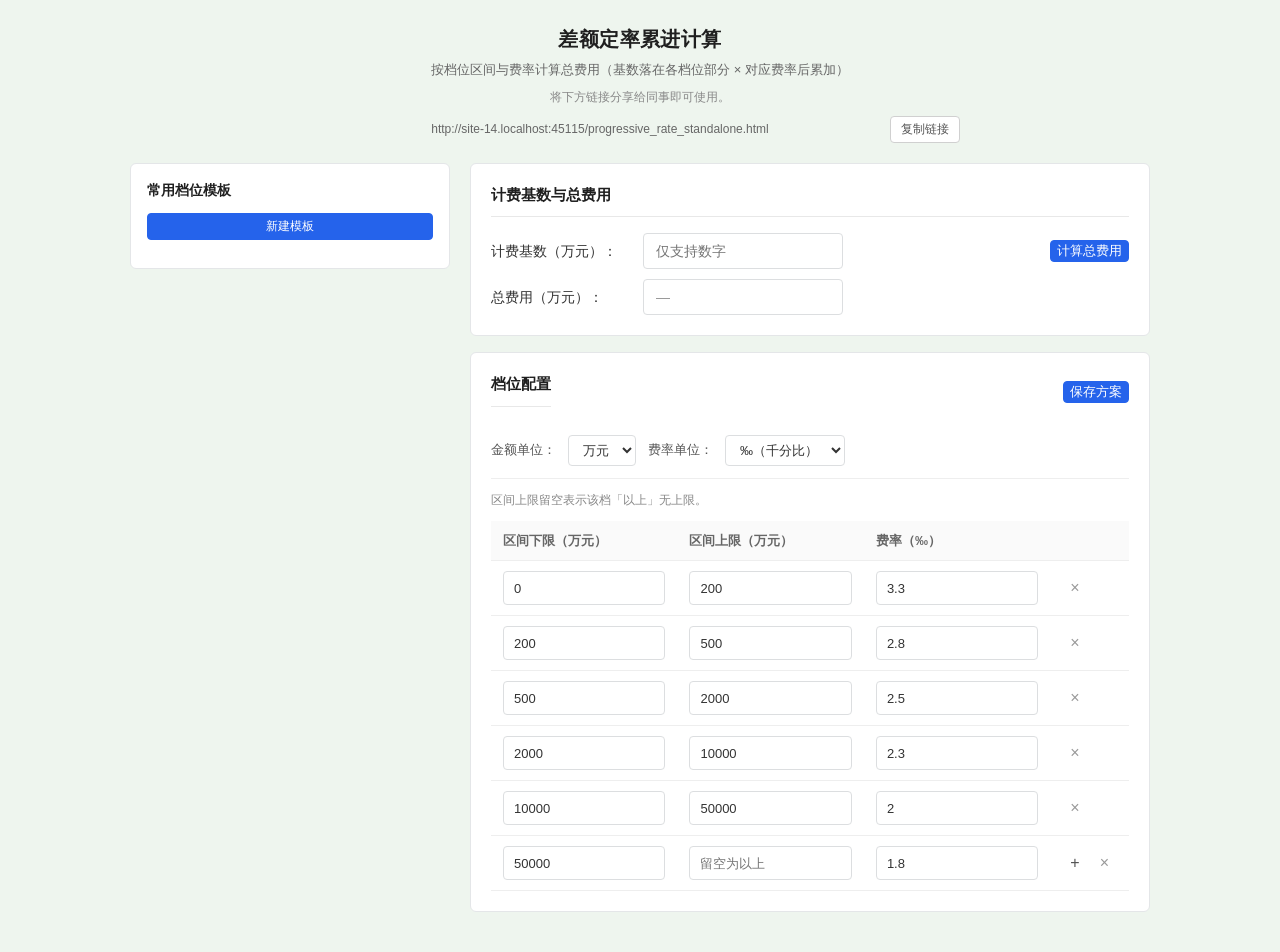
==== commit a28049be: "fix: 手机端常用档位模板固定在计费基数与总费用上方（order 明确顺序） Made-with: Cursor" ====
--- a/progressive_rate_standalone.html
+++ b/progressive_rate_standalone.html
@@ -88,6 +88,35 @@
         .progressive-rate-page .modal-box .modal-actions { display: flex; gap: 8px; justify-content: flex-end; }
         .toast { position: fixed; bottom: 2rem; left: 50%; transform: translateX(-50%); padding: 0.75rem 1.5rem; background: #333; color: #fff; border-radius: 6px; box-shadow: 0 4px 12px rgba(0,0,0,0.2); z-index: 1001; font-size: 13px; }
         .toast.hidden { display: none; }
+        /* 手机/小屏适配 */
+        @media (max-width: 768px) {
+            .progressive-rate-wrap { padding: 12px 0; }
+            .progressive-rate .container { padding: 0 12px; }
+            .progressive-rate .pr-header { margin-bottom: 14px; }
+            .progressive-rate .pr-title { font-size: 18px; }
+            .progressive-rate .pr-desc { font-size: 12px; }
+            .progressive-rate .share-bar { flex-direction: column; align-items: stretch; gap: 8px; max-width: 100%; padding: 0 4px; }
+            .progressive-rate .share-url-display { max-width: none; font-size: 11px; }
+            .progressive-rate .page-layout { flex-direction: column; gap: 14px; align-items: stretch; }
+            .progressive-rate .sidebar { width: 100%; max-width: none; order: 1; }
+            .progressive-rate .main-content { max-width: none; order: 2; }
+            .progressive-rate .pr-right-block { max-width: none; }
+            .progressive-rate .card { padding: 14px; margin-bottom: 12px; }
+            .progressive-rate .pr-io-row { flex-direction: column; align-items: stretch; gap: 8px; }
+            .progressive-rate .pr-io-label { width: auto; }
+            .progressive-rate .pr-io-input { width: 100%; min-width: 0; }
+            .progressive-rate .pr-io-row .btn-primary { margin-left: 0; margin-top: 4px; min-height: 44px; }
+            .progressive-rate .btn { min-height: 40px; padding: 8px 14px; }
+            .progressive-rate .btn-sm { min-height: 36px; padding: 6px 12px; }
+            .progressive-rate .unit-config { flex-direction: column; align-items: flex-start; }
+            .progressive-rate .tiers-table-wrapper { overflow-x: auto; -webkit-overflow-scrolling: touch; margin: 0 -12px; padding: 0 12px; }
+            .progressive-rate .tiers-table { min-width: 280px; font-size: 12px; }
+            .progressive-rate .tiers-table th, .progressive-rate .tiers-table td { padding: 8px 6px; }
+            .progressive-rate .tiers-table input[type="number"] { min-width: 60px; font-size: 12px; height: 36px; }
+            .progressive-rate .template-actions button { min-height: 36px; padding: 6px 10px; }
+            .progressive-rate-page .modal-box { min-width: 0; width: calc(100% - 24px); margin: 12px; max-width: none; }
+            .progressive-rate-page .toast { bottom: 1.5rem; left: 12px; right: 12px; transform: none; width: auto; max-width: none; }
+        }
     </style>
 </head>
 <body class="progressive-rate-page">
@@ -147,17 +176,19 @@
                 </select>
             </div>
             <p class="pr-card-note">区间上限留空表示该档「以上」无上限。</p>
-            <table class="tiers-table">
-                <thead>
-                    <tr>
-                        <th>区间下限（<span class="unit-amount">万元</span>）</th>
-                        <th>区间上限（<span class="unit-amount">万元</span>）</th>
-                        <th>费率（<span class="unit-rate">‰</span>）</th>
-                        <th style="width: 4rem;"></th>
-                    </tr>
-                </thead>
-                <tbody id="tiersContainer"></tbody>
-            </table>
+            <div class="tiers-table-wrapper">
+                <table class="tiers-table">
+                    <thead>
+                        <tr>
+                            <th>区间下限（<span class="unit-amount">万元</span>）</th>
+                            <th>区间上限（<span class="unit-amount">万元</span>）</th>
+                            <th>费率（<span class="unit-rate">‰</span>）</th>
+                            <th style="width: 4rem;"></th>
+                        </tr>
+                    </thead>
+                    <tbody id="tiersContainer"></tbody>
+                </table>
+            </div>
         </section>
             </main>
         </div>
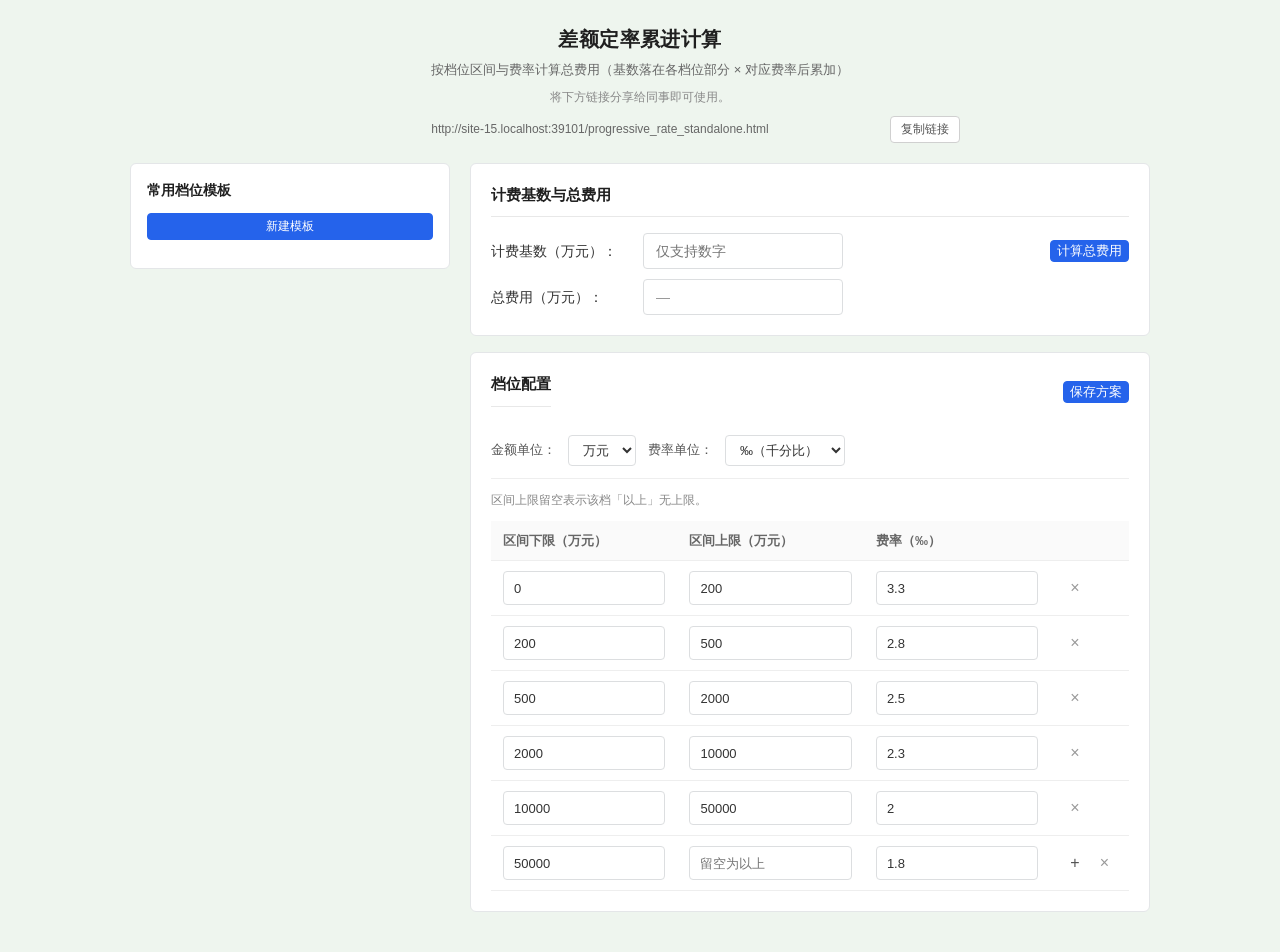
==== commit e396b882: "fix: 手机端适配断点改为 992px，避免视口偏大仍显示左右栏；禁止横向滚动 Made-with: Cursor" ====
--- a/progressive_rate_standalone.html
+++ b/progressive_rate_standalone.html
@@ -2,7 +2,7 @@
 <html lang="zh-CN">
 <head>
     <meta charset="UTF-8">
-    <meta name="viewport" content="width=device-width, initial-scale=1.0">
+    <meta name="viewport" content="width=device-width, initial-scale=1.0, viewport-fit=cover">
     <title>差额定率累进计算</title>
     <style>
         * { box-sizing: border-box; }
@@ -88,10 +88,11 @@
         .progressive-rate-page .modal-box .modal-actions { display: flex; gap: 8px; justify-content: flex-end; }
         .toast { position: fixed; bottom: 2rem; left: 50%; transform: translateX(-50%); padding: 0.75rem 1.5rem; background: #333; color: #fff; border-radius: 6px; box-shadow: 0 4px 12px rgba(0,0,0,0.2); z-index: 1001; font-size: 13px; }
         .toast.hidden { display: none; }
-        /* 手机/小屏适配 */
-        @media (max-width: 768px) {
-            .progressive-rate-wrap { padding: 12px 0; }
-            .progressive-rate .container { padding: 0 12px; }
+        /* 手机/平板适配：992px 以下均用上下堆叠 */
+        @media (max-width: 992px) {
+            body.progressive-rate-page { overflow-x: hidden; }
+            .progressive-rate-wrap { padding: 12px 0; overflow-x: hidden; }
+            .progressive-rate .container { padding: 0 12px; max-width: 100%; }
             .progressive-rate .pr-header { margin-bottom: 14px; }
             .progressive-rate .pr-title { font-size: 18px; }
             .progressive-rate .pr-desc { font-size: 12px; }
